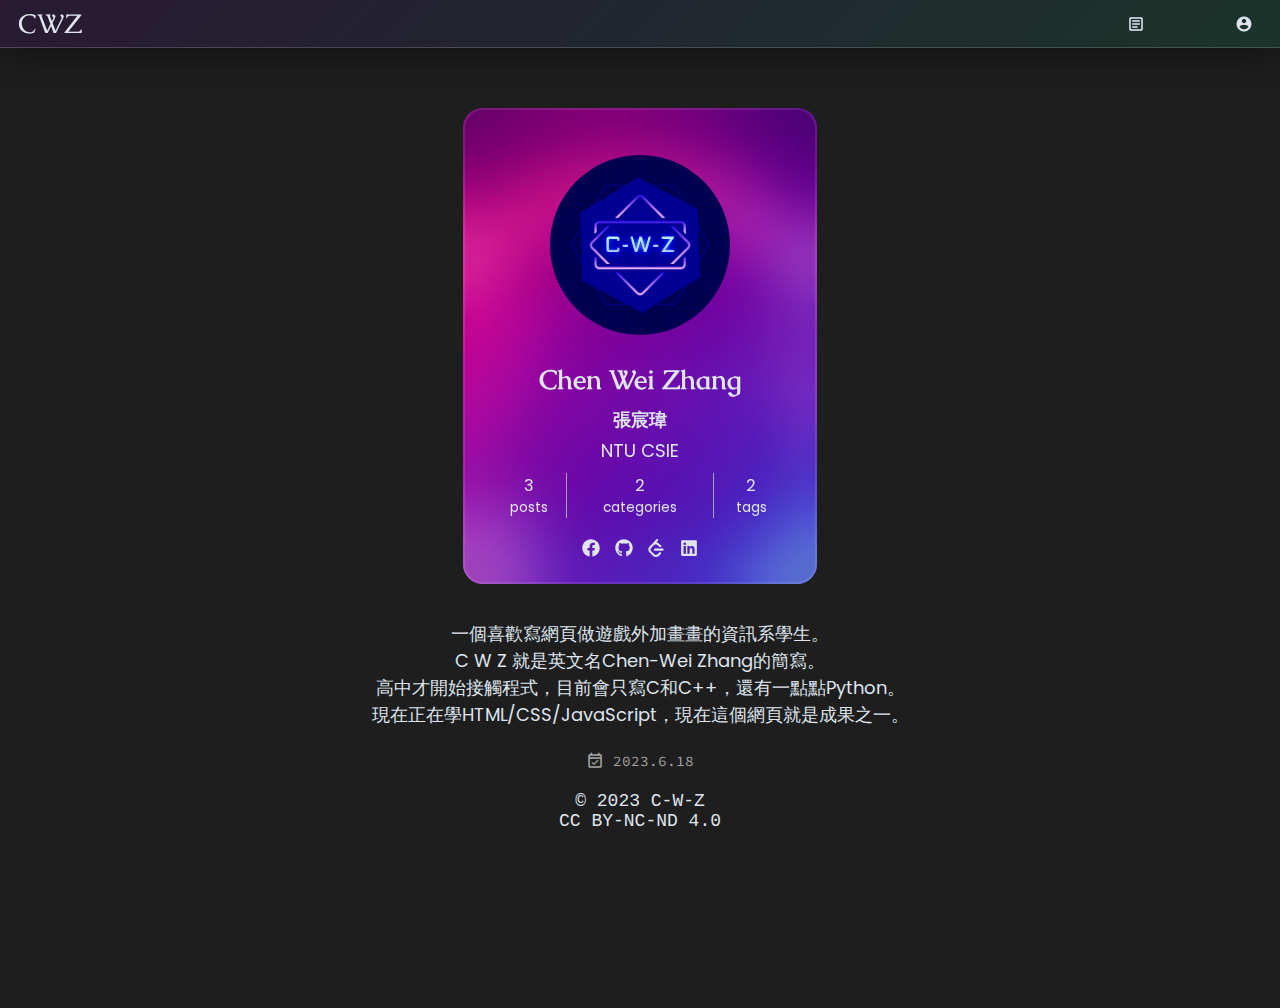
==== pages/about.html @ 56f943bb "+ new post & code block highlight" ====
<!DOCTYPE html>
<html lang="zh-Hant-TW">

<head>
    <meta charset="utf-8">
    <meta http-equiv="X-UA-Compatible" content="IE=edge">
    <meta name="viewport" content="width=device-width, initial-scale=1.0">
    <!--------- Title ---------->
    <title>about @ C-W-Z</title>
    <!--------- Icon ---------->
    <link rel="icon" href="../img/logo.ico">
    <!--------- CSS ---------->
    <link rel="stylesheet" href="../styles/common.css">
    <link rel="stylesheet" href="../styles/about.css">
    <!--------- Material Icon ---------->
    <link href="https://fonts.googleapis.com/icon?family=Material+Icons+Outlined" rel="stylesheet">
    <link href="https://fonts.googleapis.com/icon?family=Material+Icons" rel="stylesheet">
</head>

<body>

    <header class="glass">
        <div class="header-wrapper">
            <h1 class="blog-name">
                <a href="../.">CWZ</a>
            </h1>
            <nav>
                <ul class="menu">
                    <li>
                        <a href="posts.html">
                            <span class="material-icons-outlined icon">article</span>
                            <span class="text">posts</span>
                        </a>
                    </li>
                    <li>
                        <a href="categories.html">
                            <span class="material-icons-outlined icon">grid_view</span>
                            <span class="text">categories</span>
                        </a>
                    </li>
                    <li>
                        <a href="tags.html">
                            <span class="material-icons icon">sell</span>
                            <span class="text">tags</span>
                        </a>
                    </li>
                    <li>
                        <a href="about.html">
                            <span class="material-icons icon">account_circle</span>
                            <span class="text">about</span>
                        </a>
                    </li>
                </ul>
            </nav>
        </div>
    </header>

    <div class="container">
        <main>
            <section class="about-container">

                <section id="profile-background">
                    <section id="profile">
    
                        <img src="../img/profile.jpg" alt="" id="profile-img">
            
                        <section id="data">
                            <h2 id="name">Chen Wei Zhang</h2>
                            <p id="real-name">張宸瑋<p>
                            <p id="education">
                                <dfn title="National Taiwan University">NTU</dfn>
                                <dfn title="Computer Science & Information Engineering">CSIE</dfn>
                            </p>
            
                            <nav id="site-state">
                                <a href="posts.html" id="posts-state">
                                    <span class="state-number">3</span>
                                    <span class="state-text">posts</span>
                                </a>
                                
                                <a href="categories.html" id="categories-state">
                                    <span class="state-number">2</span>
                                    <span class="state-text">categories</span>
                                </a>
        
                                <a href="tags.html" id="tags-state">
                                    <span class="state-number">2</span>
                                    <span class="state-text">tags</span>
                                </a>
                            </nav>
                            
                            <nav id="links">
            
                                <a href="https://www.facebook.com/profile.php?id=100029275070963">
    
                                    <svg xmlns="http://www.w3.org/2000/svg" viewBox="0 0 512 512">
                                        <!--! Font Awesome Free 6.4.0 by @fontawesome - https://fontawesome.com License - https://fontawesome.com/license (Commercial License) Copyright 2023 Fonticons, Inc. -->
                                        <title>FaceBook</title>
                                        <path d="M504 256C504 119 393 8 256 8S8 119 8 256c0 123.78 90.69 226.38 209.25 245V327.69h-63V256h63v-54.64c0-62.15 37-96.48 93.67-96.48 27.14 0 55.52 4.84 55.52 4.84v61h-31.28c-30.8 0-40.41 19.12-40.41 38.73V256h68.78l-11 71.69h-57.78V501C413.31 482.38 504 379.78 504 256z"/></svg>
    
                                </a>
                
                                <a href="https://github.com/C-W-Z">
    
                                    <svg xmlns="http://www.w3.org/2000/svg" viewBox="0 0 496 512">
                                        <!--! Font Awesome Free 6.4.0 by @fontawesome - https://fontawesome.com License - https://fontawesome.com/license (Commercial License) Copyright 2023 Fonticons, Inc. -->
                                        <title>GitHub</title>
                                        <path d="M165.9 397.4c0 2-2.3 3.6-5.2 3.6-3.3.3-5.6-1.3-5.6-3.6 0-2 2.3-3.6 5.2-3.6 3-.3 5.6 1.3 5.6 3.6zm-31.1-4.5c-.7 2 1.3 4.3 4.3 4.9 2.6 1 5.6 0 6.2-2s-1.3-4.3-4.3-5.2c-2.6-.7-5.5.3-6.2 2.3zm44.2-1.7c-2.9.7-4.9 2.6-4.6 4.9.3 2 2.9 3.3 5.9 2.6 2.9-.7 4.9-2.6 4.6-4.6-.3-1.9-3-3.2-5.9-2.9zM244.8 8C106.1 8 0 113.3 0 252c0 110.9 69.8 205.8 169.5 239.2 12.8 2.3 17.3-5.6 17.3-12.1 0-6.2-.3-40.4-.3-61.4 0 0-70 15-84.7-29.8 0 0-11.4-29.1-27.8-36.6 0 0-22.9-15.7 1.6-15.4 0 0 24.9 2 38.6 25.8 21.9 38.6 58.6 27.5 72.9 20.9 2.3-16 8.8-27.1 16-33.7-55.9-6.2-112.3-14.3-112.3-110.5 0-27.5 7.6-41.3 23.6-58.9-2.6-6.5-11.1-33.3 2.6-67.9 20.9-6.5 69 27 69 27 20-5.6 41.5-8.5 62.8-8.5s42.8 2.9 62.8 8.5c0 0 48.1-33.6 69-27 13.7 34.7 5.2 61.4 2.6 67.9 16 17.7 25.8 31.5 25.8 58.9 0 96.5-58.9 104.2-114.8 110.5 9.2 7.9 17 22.9 17 46.4 0 33.7-.3 75.4-.3 83.6 0 6.5 4.6 14.4 17.3 12.1C428.2 457.8 496 362.9 496 252 496 113.3 383.5 8 244.8 8zM97.2 352.9c-1.3 1-1 3.3.7 5.2 1.6 1.6 3.9 2.3 5.2 1 1.3-1 1-3.3-.7-5.2-1.6-1.6-3.9-2.3-5.2-1zm-10.8-8.1c-.7 1.3.3 2.9 2.3 3.9 1.6 1 3.6.7 4.3-.7.7-1.3-.3-2.9-2.3-3.9-2-.6-3.6-.3-4.3.7zm32.4 35.6c-1.6 1.3-1 4.3 1.3 6.2 2.3 2.3 5.2 2.6 6.5 1 1.3-1.3.7-4.3-1.3-6.2-2.2-2.3-5.2-2.6-6.5-1zm-11.4-14.7c-1.6 1-1.6 3.6 0 5.9 1.6 2.3 4.3 3.3 5.6 2.3 1.6-1.3 1.6-3.9 0-6.2-1.4-2.3-4-3.3-5.6-2z"/>
                                    </svg>
    
                                </a>
                
                                <a href="https://leetcode.com/C-W-Z/">
    
                                    <svg role="img" viewBox="0 0 24 24" xmlns="http://www.w3.org/2000/svg">
                                        <title>LeetCode</title>
                                        <path d="M13.483 0a1.374 1.374 0 0 0-.961.438L7.116 6.226l-3.854 4.126a5.266 5.266 0 0 0-1.209 2.104 5.35 5.35 0 0 0-.125.513 5.527 5.527 0 0 0 .062 2.362 5.83 5.83 0 0 0 .349 1.017 5.938 5.938 0 0 0 1.271 1.818l4.277 4.193.039.038c2.248 2.165 5.852 2.133 8.063-.074l2.396-2.392c.54-.54.54-1.414.003-1.955a1.378 1.378 0 0 0-1.951-.003l-2.396 2.392a3.021 3.021 0 0 1-4.205.038l-.02-.019-4.276-4.193c-.652-.64-.972-1.469-.948-2.263a2.68 2.68 0 0 1 .066-.523 2.545 2.545 0 0 1 .619-1.164L9.13 8.114c1.058-1.134 3.204-1.27 4.43-.278l3.501 2.831c.593.48 1.461.387 1.94-.207a1.384 1.384 0 0 0-.207-1.943l-3.5-2.831c-.8-.647-1.766-1.045-2.774-1.202l2.015-2.158A1.384 1.384 0 0 0 13.483 0zm-2.866 12.815a1.38 1.38 0 0 0-1.38 1.382 1.38 1.38 0 0 0 1.38 1.382H20.79a1.38 1.38 0 0 0 1.38-1.382 1.38 1.38 0 0 0-1.38-1.382z"/>
                                    </svg>
    
                                </a>
                
                                <a href="https://www.linkedin.com/in/chen-wei-zhang/">
                
                                    <svg xmlns="http://www.w3.org/2000/svg" viewBox="0 0 448 512">
                                        <!--! Font Awesome Free 6.4.0 by @fontawesome - https://fontawesome.com License - https://fontawesome.com/license (Commercial License) Copyright 2023 Fonticons, Inc. -->
                                        <title>LinkedIn</title>
                                        <path d="M416 32H31.9C14.3 32 0 46.5 0 64.3v383.4C0 465.5 14.3 480 31.9 480H416c17.6 0 32-14.5 32-32.3V64.3c0-17.8-14.4-32.3-32-32.3zM135.4 416H69V202.2h66.5V416zm-33.2-243c-21.3 0-38.5-17.3-38.5-38.5S80.9 96 102.2 96c21.2 0 38.5 17.3 38.5 38.5 0 21.3-17.2 38.5-38.5 38.5zm282.1 243h-66.4V312c0-24.8-.5-56.7-34.5-56.7-34.6 0-39.9 27-39.9 54.9V416h-66.4V202.2h63.7v29.2h.9c8.9-16.8 30.6-34.5 62.9-34.5 67.2 0 79.7 44.3 79.7 101.9V416z"/>
                                    </svg>
    
                                </a>
                
                            </nav>
            
            
                        </section>
            
                    </section>
                </section>
                
        
                <section id="profile-description">
    
                    <p>一個喜歡寫網頁做遊戲外加畫畫的資訊系學生。</p>
                    <p>C W Z 就是英文名Chen-Wei Zhang的簡寫。</p>
                    <p>高中才開始接觸程式，目前會只寫C和C++，還有一點點Python。</p>
                    <p>現在正在學HTML/CSS/JavaScript，現在這個網頁就是成果之一。</p>
    
                    <div class="header-tags">
                        <span class="header-tag">
                            <time class="update-time" datetime="2023-06-12">
                                <span class="material-icons-outlined icon">event_available</span>
                                2023.6.18
                            </time>
                        </span>
                    </div>

                </section>

            </section>
        </main>
    </div>

    <footer>
        <a href="https://github.com/C-W-Z/c-w-z.github.io" target="_blank">© 2023 C-W-Z</a>
        <a href="https://creativecommons.org/licenses/by-nc-nd/4.0/" target="_blank">CC BY-NC-ND 4.0</a>
    </footer>

</body>

</html>
---- styles/common.css ----
/* Google Font Import - Poppins */
@import url('https://fonts.googleapis.com/css2?family=Poppins:ital,wght@0,100;0,200;0,300;0,400;0,500;0,600;0,700;0,800;0,900;1,100;1,200;1,300;1,400;1,500;1,600;1,700;1,800;1,900&display=swap');
/* Google Font Import - Source Code Pro */
@import url('https://fonts.googleapis.com/css2?family=Source+Code+Pro:ital,wght@0,200;0,300;0,400;0,500;0,600;0,700;0,800;0,900;1,200;1,300;1,400;1,500;1,600;1,700;1,800;1,900&display=swap');
/* Google Font Import - IBM Plex Serif */
@import url('https://fonts.googleapis.com/css2?family=IBM+Plex+Serif:ital,wght@0,100;0,200;0,300;0,400;0,500;0,600;0,700;1,100;1,200;1,300;1,400;1,500;1,600;1,700&display=swap');
/* Google Font Import - EB Garamond */
@import url('https://fonts.googleapis.com/css2?family=EB+Garamond:ital,wght@0,400;0,500;0,600;0,700;0,800;1,400;1,500;1,600;1,700;1,800&display=swap');
/* Google Font Import - Caudex */
@import url('https://fonts.googleapis.com/css2?family=Caudex:ital,wght@0,400;0,700;1,400;1,700&display=swap');

html {
    font-size: 18px;
    scroll-behavior: smooth;
    overflow-x: hidden;
}
* {
    margin: 0;
    padding: 0;
    box-sizing: border-box;
    -webkit-box-sizing: border-box;
    -moz-box-sizing: border-box;
    font-family: monospace, sans-serif;
}
:root {
    /* Theme Colors */
    --black: #1e1e1e;
    --gray: #a3a3a3;
    --dark-gray: #505050;
    --white: #dfe4ed;
    --purple: #6366f1;
    --dark-purple: #4f46e5;
    --green: #10d167;
    --dark-green: #4fbd74;
    --gray-blue: #c0e4dc;
    --sky-blue: #22c5ee;
    --light-blue: #22c0e7;
    --yellow: #ccc541;
    --gold: #ffaa00;
    --magenta: #e630c0;
    --light-magenta: #f72dcb;
    --red: #df1c4f;
    --scarlet: #ff2400;

    --background-color: #1e1e1e;
    --scrollbar-color: #1e1e1e;
    --scrollbar-hover-color: #a3a3a3;
    --selected-color: #c0e4dc4b;
    --blockquote-color: #000000;
    --mark-color: #ccc541;
    --mark-selected-color: #009fc6;
    --header-tag-color: #a3a3a3;
    --text-color: #dfe4ed;
    --link-color: #22c5ee;
    --link-hover-color: #10d167;
    --star-color: #ffaa00;
    --btn-hover-selected-color: #ff2400;
}
body {
    min-height: 100vh;
    background: var(--background-color);
    color: var(--text-color);
    font-family: 'Poppins', 'Microsoft-Yahei', Arial, sans-serif;
    -webkit-font-smoothing: antialiased;
}
/* scrollbar styles */
::-webkit-scrollbar {
    height: 0.5rem;
    width: 0.5rem;
    background: var(--scrollbar-color);
}
::-webkit-scrollbar-track {
    border-radius: 0;
    background: var(--background-color);
}
::-webkit-scrollbar-thumb {
    background: var(--scrollbar-hover-color);
    border-radius: 0.2rem;
}
/* selected styles */
::selection {
    background: var(--selected-color);
}
::-moz-selection {
    background: var(--selected-color);
}
mark::selection {
    background: var(--mark-selected-color);
}
mark::-moz-selection {
    background: var(--mark-selected-color);
}
a::selection {
    color: var(--link-hover-color);
}
a::-moz-selection {
    color: var(--mark-selected-color);
}

p {
    font-family: 'Poppins', 'Microsoft-Yahei', Arial, sans-serif;
}
a {
    color: var(--link-color);
    cursor: pointer;
    text-decoration: none;
    transition: 0.3s color;
    font-family: 'Poppins', 'Microsoft-Yahei', Arial, sans-serif;
}
a:hover {
    color: var(--link-hover-color);
}

ul {
    list-style:none;
}
ul ul {
    padding: 0 1rem;
    margin: 0.25rem 0.5rem;
}

blockquote {
    background: var(--blockquote-color);
    padding: 0.1rem 1rem;
}

mark {
    background: var(--mark-color);
    color: var(--background-color);
}

/* Footer Styles */
footer {
    padding: 1rem 0.5rem;
    width: 100%;
    display: flex;
    flex-direction: column;
    align-items: center;
    justify-content: center;
    font-family: monospace, sans-serif;
}
footer a {
    color: var(--text-color);
    font-family: inherit;
}
footer a:hover {
    color: var(--link-color);
}
/* Header Styles */
header {
    position: fixed;
    width: 100vw;
    z-index: 3;
    top: 0;
    left: 0;
    font-family: 'Poppins', 'Microsoft-Yahei', Arial, sans-serif;
}
header .header-wrapper {
    margin: 0.2rem 1rem;
    display: flex;
    justify-content: space-between;
    align-items: center;
    flex-direction: row;
    flex-wrap: wrap;
}
header .blog-name {
    font-size: 1.5rem;
    font-weight: 500;
}
header .blog-name a {
    font-family: 'Caudex', 'EB Garamond', 'Poppins';
}
header nav {
    display: flex;
    align-items: center;
    justify-content: center;
}
header .menu {
    display: flex;
    align-items: center;
    justify-content: center;
    flex-wrap: wrap;
}
header .menu li {
    list-style: none;
    margin: 0.25rem 0.5rem 0 0.5rem;
    font-size: 0.8rem;
    flex-wrap: nowrap;
    position: relative;
}
header .menu li::after {
    position: absolute;
    top: 95%;
    left: 0;
    right: 100%;
    bottom: 0;
    opacity: 0;
    content: '';
    background-color: var(--text-color);
    z-index: -2;
    transition: none;
}
header .menu li:hover::after {
    right: 0;
    opacity: 1;
    -webkit-transition: 0.3s right ease;
    transition: 0.3s right ease;
    transition-delay: 0.3s;
}
header .menu li a {
    width: auto;
    max-width: 1rem; /** I'm animating max-width because width needs to be auto, and auto can't be animated **/
    overflow:hidden;
    display: inline-flex;
    align-items: center;
    -webkit-transition: all 0.3s;
    transition: all 0.3s;
}
header .menu li a:hover {
    max-width: 10rem;
    -webkit-transition: all 0.5s;
    transition: all 0.5s;
}
header .menu li a .text {
    white-space: nowrap;
    padding-left: 0.2rem;
    font-family: inherit;
}
header .icon {
    font-size: 1rem;
}
header a {
    color: var(--text-color);
}
header a:hover {
    color: var(--text-color);
}

/* Glass Effect */
.glass {
    background: linear-gradient(135deg, rgba(138, 0, 250, 0.1), rgba(7, 255, 156, 0.1));
    backdrop-filter: blur(10px);
    -webkit-backdrop-filter: blur(10px);
    /* border-radius: 20px; */
    border-bottom: 1px solid rgba(255, 255, 255, 0.18);
    box-shadow: 0 8px 32px 0 rgba(0, 0, 0, 0.37);
}

/* Main Section */
@media (max-width: 810px) {
    .container {
        margin-top: 108px;
        display: block;
    }
}
@media (min-width: 811px) {
    .container {
        margin-top: 108px;
        display: flex;
        flex-direction: column;
        align-items: center;
        justify-content: center;
    }
}
main {
    max-width: 810px;
}

/* tags for posts */
.header-tags .header-tag {
    font-size: 0.8rem;
    color: var(--header-tag-color);
    padding: 0 0.5rem;
}
.header-tags time {
    font-family: 'Source Code Pro', monospace, Arial, sans-serif;
}
.header-tags .icon {
    font-size: 1rem;
    transform: translateY(0.225rem);
}
.header-tags a {
    color: var(--header-tag-color);
}
.header-tags a:hover {
    color: var(--text-color);
}

/* Button Styles */
a.btn {
    color: var(--text-color);
    border: 2px solid var(--text-color);
    border-radius: 3px;
    margin-top: 0.5rem;
    padding: 0.1rem 1rem;

    letter-spacing: 1px;
    text-transform: uppercase;
    text-align: center;

    position: relative; /* important for the :before */
}
a.btn:hover {
    color: var(--background-color);
    cursor: pointer;
}
a.btn::selection {
    color: var(--text-color);
}
a.btn:hover::selection {
    color: var(--background-color);
}
a.btn::before {
    position: absolute;
    top: 0;
    left: 50%;
    right: 50%;
    bottom: 0;
    opacity: 0;
    content: '';
    background-color: var(--text-color);
    z-index: -2;
    -webkit-transition: 0.3s all ease;
    transition: 0.3s all ease;
}
a.btn:hover::before {
    left: 0;
    right: 0;
    opacity: 1;
}
---- styles/about.css ----
* {
    font-family: 'Poppins', 'Microsoft-Yahei', Arial, sans-serif;
}

.about-container {
    display: flex;
    justify-content: center;
    align-items: center;
    flex-direction: column;
    margin: 0rem 1.5rem;
    max-width: 40rem;
}

svg {
    fill: var(--text-color);
    height: 1rem;
    width: 1rem;
}
dfn {
    font-style: normal;  
}

#profile-background {
    position: relative;
    background: url("../img/wallpaper.jpg") center;
    background-size: cover;
    background-attachment: fixed;
    
    border-radius: 20px;
    margin-bottom: 2rem;
}
#profile {
    background: rgba(0, 0, 0, 0.1);
    /*color: #1e1e1e;*/
    border: 2px solid rgba(255, 255, 255, 0.1);
    border-radius: 20px;
    backdrop-filter: blur(30px);
    padding: 0.5rem 1.5rem;

    display: flex;
    flex-direction: column;
    align-items: center;
    justify-content: center;
}

#profile-img {
    height: 10rem;
    width: 10rem;
    border-radius: 50%;
    margin-top: 2rem;
}

#data {
    padding: 0.5rem 0;
    display: flex;
    flex-direction: column;
    align-items: center;
    justify-content: center;
}

#name {
    font-size: 1.5rem;
    font-family: 'Caudex', 'EB Garamond';
    font-weight: 600;
    margin: 1rem 0 0.5rem 0;
}
#real-name {
    font-weight: 600;
    margin-bottom: 0.2rem;
}

#site-state {
    display: grid;
    grid-template-columns: 1fr 2fr 1fr;
    margin: 0.5rem 0;
}
#site-state a {
    padding: 0 1rem;
    display: flex;
    flex-direction: column;
    align-self: center;
    justify-content: center;
    text-align: center;
    color: var(--text-color);
}
#categories-state {
    border-left: 1px solid var(--gray);
    border-right: 1px solid var(--gray);
}
.state-number {
    font-size: 0.9rem;
}
.state-text {
    font-size: 0.75rem;
    color: var(--text-color);
}

#links {
    margin-top: 0.6rem;
    display: grid;
    grid-template-columns: 1fr 1fr 1fr 1fr;
}
#links a {
    margin: 0 0.4rem;
}

#profile-description {
    text-align: center;
}

#profile-description .header-tags {
    margin-top: 1rem;
}
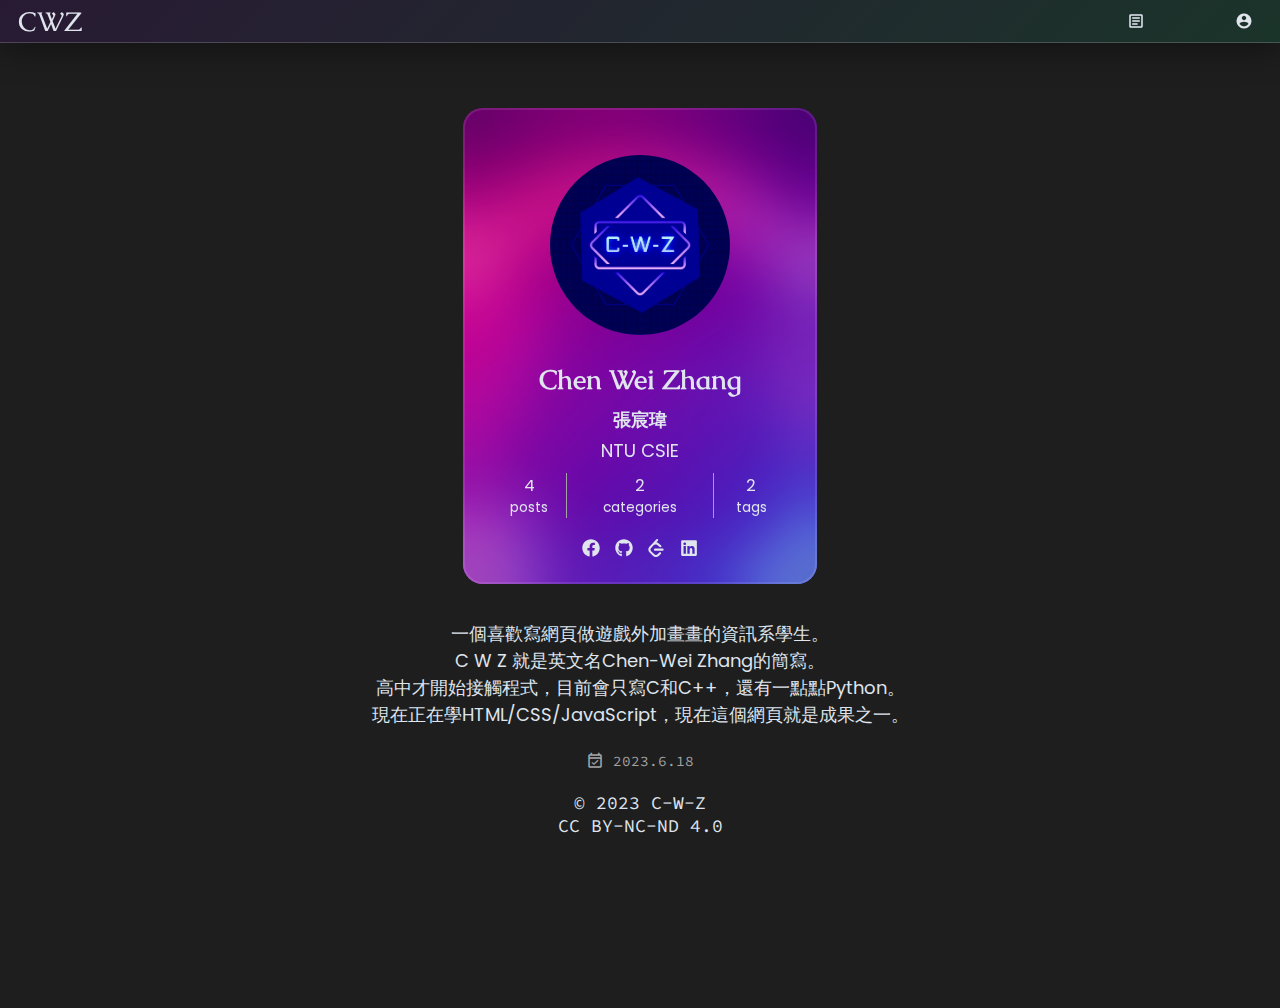
==== commit e6c1f153: "+ new post update some styles & delete datetime="" in <time>" ====
--- a/pages/about.html
+++ b/pages/about.html
@@ -74,7 +74,7 @@
             
                             <nav id="site-state">
                                 <a href="posts.html" id="posts-state">
-                                    <span class="state-number">3</span>
+                                    <span class="state-number">4</span>
                                     <span class="state-text">posts</span>
                                 </a>
                                 
--- a/styles/common.css
+++ b/styles/common.css
@@ -20,7 +20,7 @@
     box-sizing: border-box;
     -webkit-box-sizing: border-box;
     -moz-box-sizing: border-box;
-    font-family: monospace, sans-serif;
+    font-family: 'Source Code Pro', monospace, Arial, sans-serif;
 }
 :root {
     /* Theme Colors */
@@ -97,6 +97,9 @@
     color: var(--mark-selected-color);
 }
 
+h1,h2,h3,h4,h5,h6 {
+    font-family: 'EB Garamond', 'Caudex', 'Poppins';
+}
 p {
     font-family: 'Poppins', 'Microsoft-Yahei', Arial, sans-serif;
 }
@@ -137,7 +140,7 @@
     flex-direction: column;
     align-items: center;
     justify-content: center;
-    font-family: monospace, sans-serif;
+    font-family: 'Source Code Pro', monospace, Arial, sans-serif;
 }
 footer a {
     color: var(--text-color);
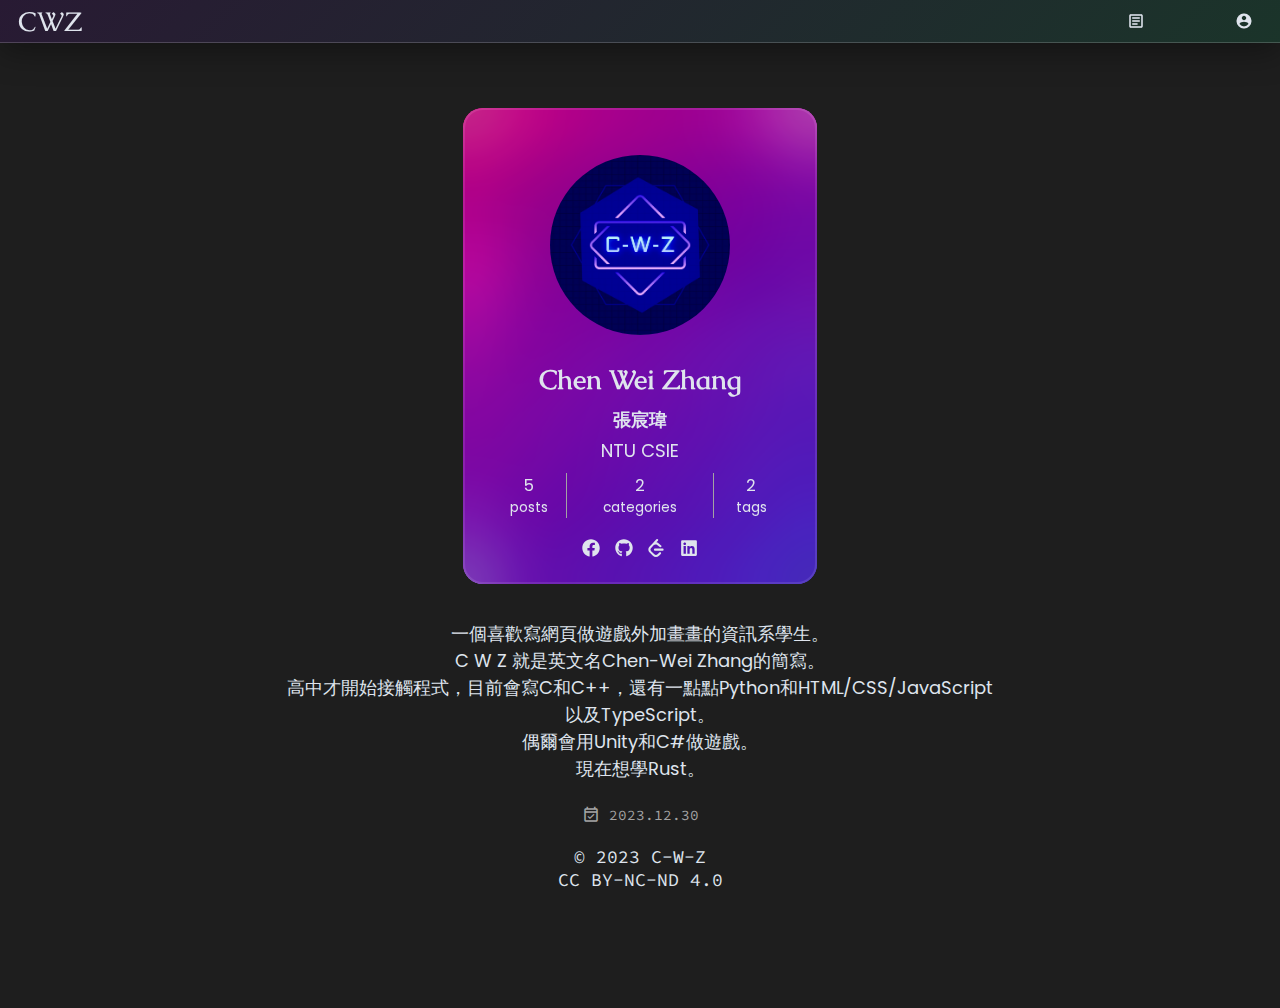
==== commit c0f840f8: "update home page & about" ====
--- a/pages/about.html
+++ b/pages/about.html
@@ -61,9 +61,9 @@
 
                 <section id="profile-background">
                     <section id="profile">
-    
+
                         <img src="../img/profile.jpg" alt="" id="profile-img">
-            
+
                         <section id="data">
                             <h2 id="name">Chen Wei Zhang</h2>
                             <p id="real-name">張宸瑋<p>
@@ -74,7 +74,7 @@
             
                             <nav id="site-state">
                                 <a href="posts.html" id="posts-state">
-                                    <span class="state-number">4</span>
+                                    <span class="state-number">5</span>
                                     <span class="state-text">posts</span>
                                 </a>
                                 
@@ -82,74 +82,73 @@
                                     <span class="state-number">2</span>
                                     <span class="state-text">categories</span>
                                 </a>
-        
+
                                 <a href="tags.html" id="tags-state">
                                     <span class="state-number">2</span>
                                     <span class="state-text">tags</span>
                                 </a>
                             </nav>
-                            
+
                             <nav id="links">
-            
+
                                 <a href="https://www.facebook.com/profile.php?id=100029275070963">
-    
+
                                     <svg xmlns="http://www.w3.org/2000/svg" viewBox="0 0 512 512">
                                         <!--! Font Awesome Free 6.4.0 by @fontawesome - https://fontawesome.com License - https://fontawesome.com/license (Commercial License) Copyright 2023 Fonticons, Inc. -->
                                         <title>FaceBook</title>
                                         <path d="M504 256C504 119 393 8 256 8S8 119 8 256c0 123.78 90.69 226.38 209.25 245V327.69h-63V256h63v-54.64c0-62.15 37-96.48 93.67-96.48 27.14 0 55.52 4.84 55.52 4.84v61h-31.28c-30.8 0-40.41 19.12-40.41 38.73V256h68.78l-11 71.69h-57.78V501C413.31 482.38 504 379.78 504 256z"/></svg>
-    
+
                                 </a>
-                
+
                                 <a href="https://github.com/C-W-Z">
-    
+
                                     <svg xmlns="http://www.w3.org/2000/svg" viewBox="0 0 496 512">
                                         <!--! Font Awesome Free 6.4.0 by @fontawesome - https://fontawesome.com License - https://fontawesome.com/license (Commercial License) Copyright 2023 Fonticons, Inc. -->
                                         <title>GitHub</title>
                                         <path d="M165.9 397.4c0 2-2.3 3.6-5.2 3.6-3.3.3-5.6-1.3-5.6-3.6 0-2 2.3-3.6 5.2-3.6 3-.3 5.6 1.3 5.6 3.6zm-31.1-4.5c-.7 2 1.3 4.3 4.3 4.9 2.6 1 5.6 0 6.2-2s-1.3-4.3-4.3-5.2c-2.6-.7-5.5.3-6.2 2.3zm44.2-1.7c-2.9.7-4.9 2.6-4.6 4.9.3 2 2.9 3.3 5.9 2.6 2.9-.7 4.9-2.6 4.6-4.6-.3-1.9-3-3.2-5.9-2.9zM244.8 8C106.1 8 0 113.3 0 252c0 110.9 69.8 205.8 169.5 239.2 12.8 2.3 17.3-5.6 17.3-12.1 0-6.2-.3-40.4-.3-61.4 0 0-70 15-84.7-29.8 0 0-11.4-29.1-27.8-36.6 0 0-22.9-15.7 1.6-15.4 0 0 24.9 2 38.6 25.8 21.9 38.6 58.6 27.5 72.9 20.9 2.3-16 8.8-27.1 16-33.7-55.9-6.2-112.3-14.3-112.3-110.5 0-27.5 7.6-41.3 23.6-58.9-2.6-6.5-11.1-33.3 2.6-67.9 20.9-6.5 69 27 69 27 20-5.6 41.5-8.5 62.8-8.5s42.8 2.9 62.8 8.5c0 0 48.1-33.6 69-27 13.7 34.7 5.2 61.4 2.6 67.9 16 17.7 25.8 31.5 25.8 58.9 0 96.5-58.9 104.2-114.8 110.5 9.2 7.9 17 22.9 17 46.4 0 33.7-.3 75.4-.3 83.6 0 6.5 4.6 14.4 17.3 12.1C428.2 457.8 496 362.9 496 252 496 113.3 383.5 8 244.8 8zM97.2 352.9c-1.3 1-1 3.3.7 5.2 1.6 1.6 3.9 2.3 5.2 1 1.3-1 1-3.3-.7-5.2-1.6-1.6-3.9-2.3-5.2-1zm-10.8-8.1c-.7 1.3.3 2.9 2.3 3.9 1.6 1 3.6.7 4.3-.7.7-1.3-.3-2.9-2.3-3.9-2-.6-3.6-.3-4.3.7zm32.4 35.6c-1.6 1.3-1 4.3 1.3 6.2 2.3 2.3 5.2 2.6 6.5 1 1.3-1.3.7-4.3-1.3-6.2-2.2-2.3-5.2-2.6-6.5-1zm-11.4-14.7c-1.6 1-1.6 3.6 0 5.9 1.6 2.3 4.3 3.3 5.6 2.3 1.6-1.3 1.6-3.9 0-6.2-1.4-2.3-4-3.3-5.6-2z"/>
                                     </svg>
-    
+
                                 </a>
-                
+
                                 <a href="https://leetcode.com/C-W-Z/">
-    
+
                                     <svg role="img" viewBox="0 0 24 24" xmlns="http://www.w3.org/2000/svg">
                                         <title>LeetCode</title>
                                         <path d="M13.483 0a1.374 1.374 0 0 0-.961.438L7.116 6.226l-3.854 4.126a5.266 5.266 0 0 0-1.209 2.104 5.35 5.35 0 0 0-.125.513 5.527 5.527 0 0 0 .062 2.362 5.83 5.83 0 0 0 .349 1.017 5.938 5.938 0 0 0 1.271 1.818l4.277 4.193.039.038c2.248 2.165 5.852 2.133 8.063-.074l2.396-2.392c.54-.54.54-1.414.003-1.955a1.378 1.378 0 0 0-1.951-.003l-2.396 2.392a3.021 3.021 0 0 1-4.205.038l-.02-.019-4.276-4.193c-.652-.64-.972-1.469-.948-2.263a2.68 2.68 0 0 1 .066-.523 2.545 2.545 0 0 1 .619-1.164L9.13 8.114c1.058-1.134 3.204-1.27 4.43-.278l3.501 2.831c.593.48 1.461.387 1.94-.207a1.384 1.384 0 0 0-.207-1.943l-3.5-2.831c-.8-.647-1.766-1.045-2.774-1.202l2.015-2.158A1.384 1.384 0 0 0 13.483 0zm-2.866 12.815a1.38 1.38 0 0 0-1.38 1.382 1.38 1.38 0 0 0 1.38 1.382H20.79a1.38 1.38 0 0 0 1.38-1.382 1.38 1.38 0 0 0-1.38-1.382z"/>
                                     </svg>
-    
+
                                 </a>
-                
+
                                 <a href="https://www.linkedin.com/in/chen-wei-zhang/">
-                
+
                                     <svg xmlns="http://www.w3.org/2000/svg" viewBox="0 0 448 512">
                                         <!--! Font Awesome Free 6.4.0 by @fontawesome - https://fontawesome.com License - https://fontawesome.com/license (Commercial License) Copyright 2023 Fonticons, Inc. -->
                                         <title>LinkedIn</title>
                                         <path d="M416 32H31.9C14.3 32 0 46.5 0 64.3v383.4C0 465.5 14.3 480 31.9 480H416c17.6 0 32-14.5 32-32.3V64.3c0-17.8-14.4-32.3-32-32.3zM135.4 416H69V202.2h66.5V416zm-33.2-243c-21.3 0-38.5-17.3-38.5-38.5S80.9 96 102.2 96c21.2 0 38.5 17.3 38.5 38.5 0 21.3-17.2 38.5-38.5 38.5zm282.1 243h-66.4V312c0-24.8-.5-56.7-34.5-56.7-34.6 0-39.9 27-39.9 54.9V416h-66.4V202.2h63.7v29.2h.9c8.9-16.8 30.6-34.5 62.9-34.5 67.2 0 79.7 44.3 79.7 101.9V416z"/>
                                     </svg>
-    
+
                                 </a>
-                
+
                             </nav>
-            
-            
+
                         </section>
-            
+
                     </section>
                 </section>
-                
-        
+
                 <section id="profile-description">
-    
+
                     <p>一個喜歡寫網頁做遊戲外加畫畫的資訊系學生。</p>
                     <p>C W Z 就是英文名Chen-Wei Zhang的簡寫。</p>
-                    <p>高中才開始接觸程式，目前會只寫C和C++，還有一點點Python。</p>
-                    <p>現在正在學HTML/CSS/JavaScript，現在這個網頁就是成果之一。</p>
-    
+                    <p>高中才開始接觸程式，目前會寫C和C++，還有一點點Python和HTML/CSS/JavaScript以及TypeScript。</p>
+                    <p>偶爾會用Unity和C#做遊戲。</p>
+                    <p>現在想學Rust。</p>
+
                     <div class="header-tags">
                         <span class="header-tag">
                             <time class="update-time" datetime="2023-06-12">
                                 <span class="material-icons-outlined icon">event_available</span>
-                                2023.6.18
+                                2023.12.30
                             </time>
                         </span>
                     </div>
--- a/styles/about.css
+++ b/styles/about.css
@@ -22,10 +22,10 @@
 
 #profile-background {
     position: relative;
-    background: url("../img/wallpaper.jpg") center;
+    background: url("../img/profile_background.webp") center;
     background-size: cover;
     background-attachment: fixed;
-    
+
     border-radius: 20px;
     margin-bottom: 2rem;
 }
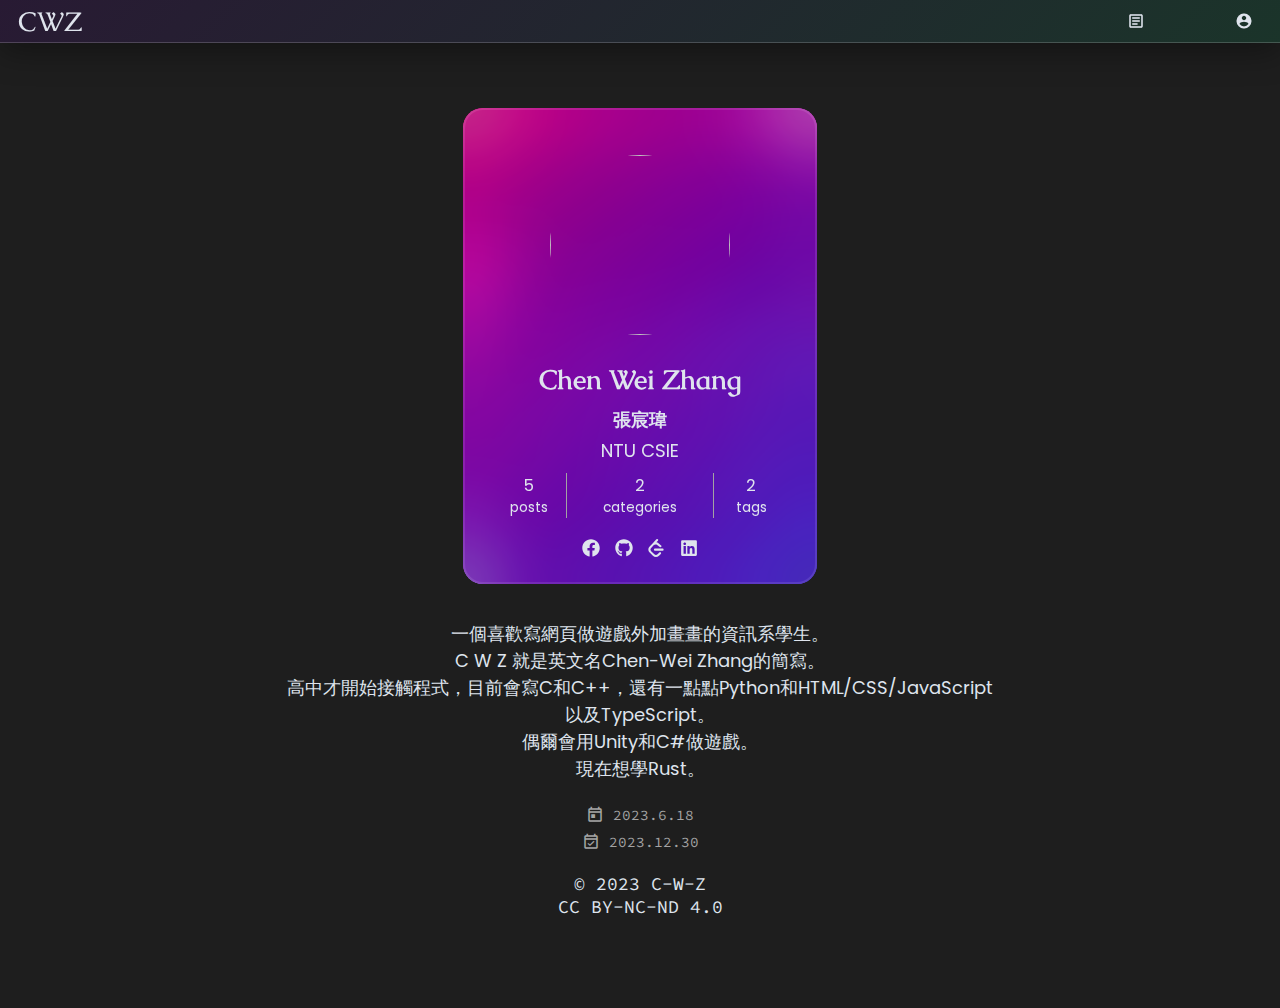
==== commit 6b5606a6: "update about" ====
--- a/pages/about.html
+++ b/pages/about.html
@@ -62,7 +62,7 @@
                 <section id="profile-background">
                     <section id="profile">
 
-                        <img src="../img/profile.jpg" alt="" id="profile-img">
+                        <img src="../img/profile.webp" alt="" id="profile-img">
 
                         <section id="data">
                             <h2 id="name">Chen Wei Zhang</h2>
@@ -146,7 +146,14 @@
 
                     <div class="header-tags">
                         <span class="header-tag">
-                            <time class="update-time" datetime="2023-06-12">
+                            <time class="post-time">
+                                <span class="material-icons-outlined icon">today</span>
+                                2023.6.18
+                            </time>
+                        </span>
+                        <br>
+                        <span class="header-tag">
+                            <time class="update-time">
                                 <span class="material-icons-outlined icon">event_available</span>
                                 2023.12.30
                             </time>
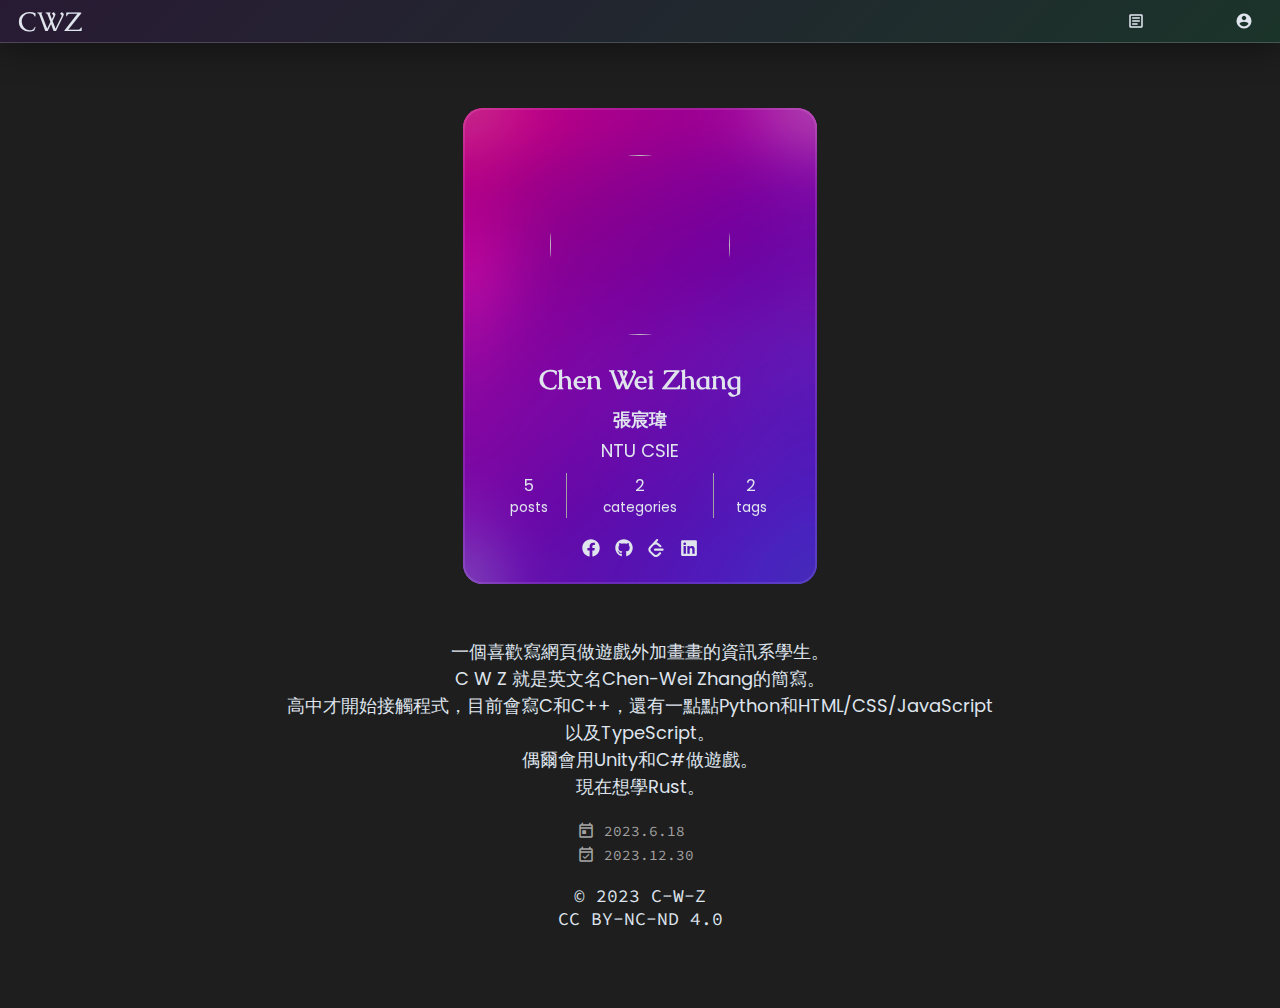
==== commit e3ad09eb: "update about & 404" ====
--- a/pages/about.html
+++ b/pages/about.html
@@ -151,7 +151,6 @@
                                 2023.6.18
                             </time>
                         </span>
-                        <br>
                         <span class="header-tag">
                             <time class="update-time">
                                 <span class="material-icons-outlined icon">event_available</span>
--- a/styles/about.css
+++ b/styles/about.css
@@ -106,8 +106,19 @@
 
 #profile-description {
     text-align: center;
+    margin-top: 1rem;
+    display: flex;
+    align-self: center;
+    flex-direction: column;
+    justify-content: center;
 }
 
-#profile-description .header-tags {
+.header-tags {
+    width: 8rem;
     margin-top: 1rem;
+    display: flex;
+    align-self: center;
+    flex-direction: column;
+    justify-content: center;
+    text-align: start;
 }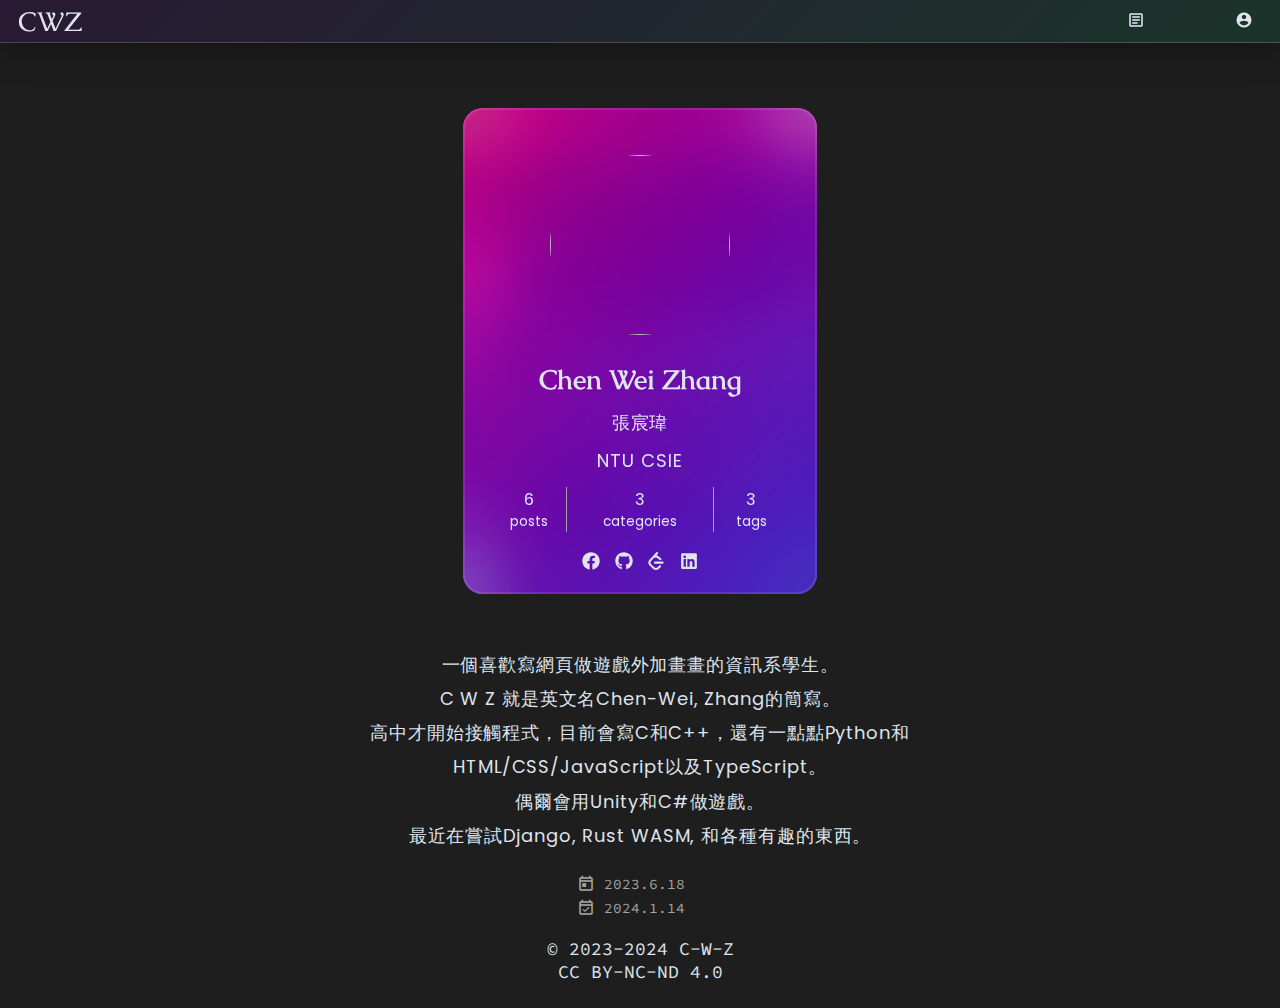
==== commit d9e1a676: "+ LXGW fonts update about" ====
--- a/pages/about.html
+++ b/pages/about.html
@@ -71,20 +71,20 @@
                                 <dfn title="National Taiwan University">NTU</dfn>
                                 <dfn title="Computer Science & Information Engineering">CSIE</dfn>
                             </p>
-            
+
                             <nav id="site-state">
                                 <a href="posts.html" id="posts-state">
-                                    <span class="state-number">5</span>
+                                    <span class="state-number">6</span>
                                     <span class="state-text">posts</span>
                                 </a>
-                                
+
                                 <a href="categories.html" id="categories-state">
-                                    <span class="state-number">2</span>
+                                    <span class="state-number">3</span>
                                     <span class="state-text">categories</span>
                                 </a>
 
                                 <a href="tags.html" id="tags-state">
-                                    <span class="state-number">2</span>
+                                    <span class="state-number">3</span>
                                     <span class="state-text">tags</span>
                                 </a>
                             </nav>
@@ -139,10 +139,10 @@
                 <section id="profile-description">
 
                     <p>一個喜歡寫網頁做遊戲外加畫畫的資訊系學生。</p>
-                    <p>C W Z 就是英文名Chen-Wei Zhang的簡寫。</p>
+                    <p>C W Z 就是英文名Chen-Wei, Zhang的簡寫。</p>
                     <p>高中才開始接觸程式，目前會寫C和C++，還有一點點Python和HTML/CSS/JavaScript以及TypeScript。</p>
                     <p>偶爾會用Unity和C#做遊戲。</p>
-                    <p>現在想學Rust。</p>
+                    <p>最近在嘗試Django, Rust WASM, 和各種有趣的東西。</p>
 
                     <div class="header-tags">
                         <span class="header-tag">
@@ -154,7 +154,7 @@
                         <span class="header-tag">
                             <time class="update-time">
                                 <span class="material-icons-outlined icon">event_available</span>
-                                2023.12.30
+                                2024.1.14
                             </time>
                         </span>
                     </div>
@@ -166,7 +166,7 @@
     </div>
 
     <footer>
-        <a href="https://github.com/C-W-Z/c-w-z.github.io" target="_blank">© 2023 C-W-Z</a>
+        <a href="https://github.com/C-W-Z/c-w-z.github.io" target="_blank">© 2023-2024 C-W-Z</a>
         <a href="https://creativecommons.org/licenses/by-nc-nd/4.0/" target="_blank">CC BY-NC-ND 4.0</a>
     </footer>
 
--- a/styles/common.css
+++ b/styles/common.css
@@ -1,5 +1,7 @@
 /* Google Font Import - Poppins */
 @import url('https://fonts.googleapis.com/css2?family=Poppins:ital,wght@0,100;0,200;0,300;0,400;0,500;0,600;0,700;0,800;0,900;1,100;1,200;1,300;1,400;1,500;1,600;1,700;1,800;1,900&display=swap');
+/* Google Font Import - Ubuntu */
+@import url('https://fonts.googleapis.com/css2?family=Ubuntu:ital,wght@0,300;0,400;0,500;0,700;1,300;1,400;1,500;1,700&display=swap');
 /* Google Font Import - Source Code Pro */
 @import url('https://fonts.googleapis.com/css2?family=Source+Code+Pro:ital,wght@0,200;0,300;0,400;0,500;0,600;0,700;0,800;0,900;1,200;1,300;1,400;1,500;1,600;1,700;1,800;1,900&display=swap');
 /* Google Font Import - IBM Plex Serif */
@@ -9,6 +11,19 @@
 /* Google Font Import - Caudex */
 @import url('https://fonts.googleapis.com/css2?family=Caudex:ital,wght@0,400;0,700;1,400;1,700&display=swap');
 
+@font-face {
+    font-family: 'LXGW Light';
+    src: url('../font/LXGWWenKai-Light.ttf');
+}
+@font-face {
+    font-family: 'LXGW Regular';
+    src: url('../font/LXGWWenKai-Regular.ttf');
+}
+@font-face {
+    font-family: 'LXGW Bold';
+    src: url('../font/LXGWWenKai-Bold.ttf');
+}
+
 html {
     font-size: 18px;
     scroll-behavior: smooth;
@@ -20,7 +35,7 @@
     box-sizing: border-box;
     -webkit-box-sizing: border-box;
     -moz-box-sizing: border-box;
-    font-family: 'Source Code Pro', monospace, Arial, sans-serif;
+    font-family: 'Source Code Pro', monospace, 'LXGW Light', 'Microsoft-Yahei', Arial, sans-serif;
 }
 :root {
     /* Theme Colors */
@@ -44,7 +59,7 @@
 
     --background-color: #1e1e1e;
     --scrollbar-color: #1e1e1e;
-    --scrollbar-hover-color: #a3a3a3;
+    --scrollbar-hover-color: #919191;
     --selected-color: #c0e4dc4b;
     --blockquote-color: #000000;
     --mark-color: #ccc541;
@@ -57,7 +72,7 @@
     --btn-hover-selected-color: #ff2400;
 }
 body {
-    min-height: 100vh;
+    min-height: 100dvh;
     background: var(--background-color);
     color: var(--text-color);
     font-family: 'Poppins', 'Microsoft-Yahei', Arial, sans-serif;
@@ -98,17 +113,19 @@
 }
 
 h1,h2,h3,h4,h5,h6 {
-    font-family: 'EB Garamond', 'Caudex', 'Poppins';
+    font-family: 'EB Garamond', 'Caudex', 'Poppins', 'LXGW Bold', 'Microsoft-Yahei', Arial, sans-serif;
 }
 p {
-    font-family: 'Poppins', 'Microsoft-Yahei', Arial, sans-serif;
+    font-family: 'LXGW Light', 'Poppins', 'Microsoft-Yahei', Arial, sans-serif;
+    line-height: 1.9rem;
+    letter-spacing: 0.05rem;
 }
 a {
     color: var(--link-color);
     cursor: pointer;
     text-decoration: none;
     transition: 0.3s color;
-    font-family: 'Poppins', 'Microsoft-Yahei', Arial, sans-serif;
+    font-family: 'Ubuntu', 'Poppins', 'LXGW Light', 'Microsoft-Yahei', Arial, sans-serif;
 }
 a:hover {
     color: var(--link-hover-color);
@@ -152,7 +169,7 @@
 /* Header Styles */
 header {
     position: fixed;
-    width: 100vw;
+    width: 100dvw;
     z-index: 3;
     top: 0;
     left: 0;
@@ -295,7 +312,7 @@
     border: 2px solid var(--text-color);
     border-radius: 3px;
     margin-top: 0.5rem;
-    padding: 0.1rem 1rem;
+    padding: 0.2rem 1rem;
 
     letter-spacing: 1px;
     text-transform: uppercase;
@@ -330,4 +347,26 @@
     left: 0;
     right: 0;
     opacity: 1;
+}
+
+
+.txt-right {
+    text-align: right;
+}
+
+.flex-row {
+    display: flex;
+    flex-direction: row;
+}
+.stretch-vertical {
+    display: flex;
+    flex-direction: column;
+    justify-content: space-between;
+}
+
+.red {
+    color: red
+}
+.bold {
+    font-weight: bold;
 }--- a/styles/about.css
+++ b/styles/about.css
@@ -65,8 +65,9 @@
     margin: 1rem 0 0.5rem 0;
 }
 #real-name {
-    font-weight: 600;
+    /* font-weight: 600; */
     margin-bottom: 0.2rem;
+    font-family: 'LXGW Regular', 'Microsoft-Yahei';
 }
 
 #site-state {
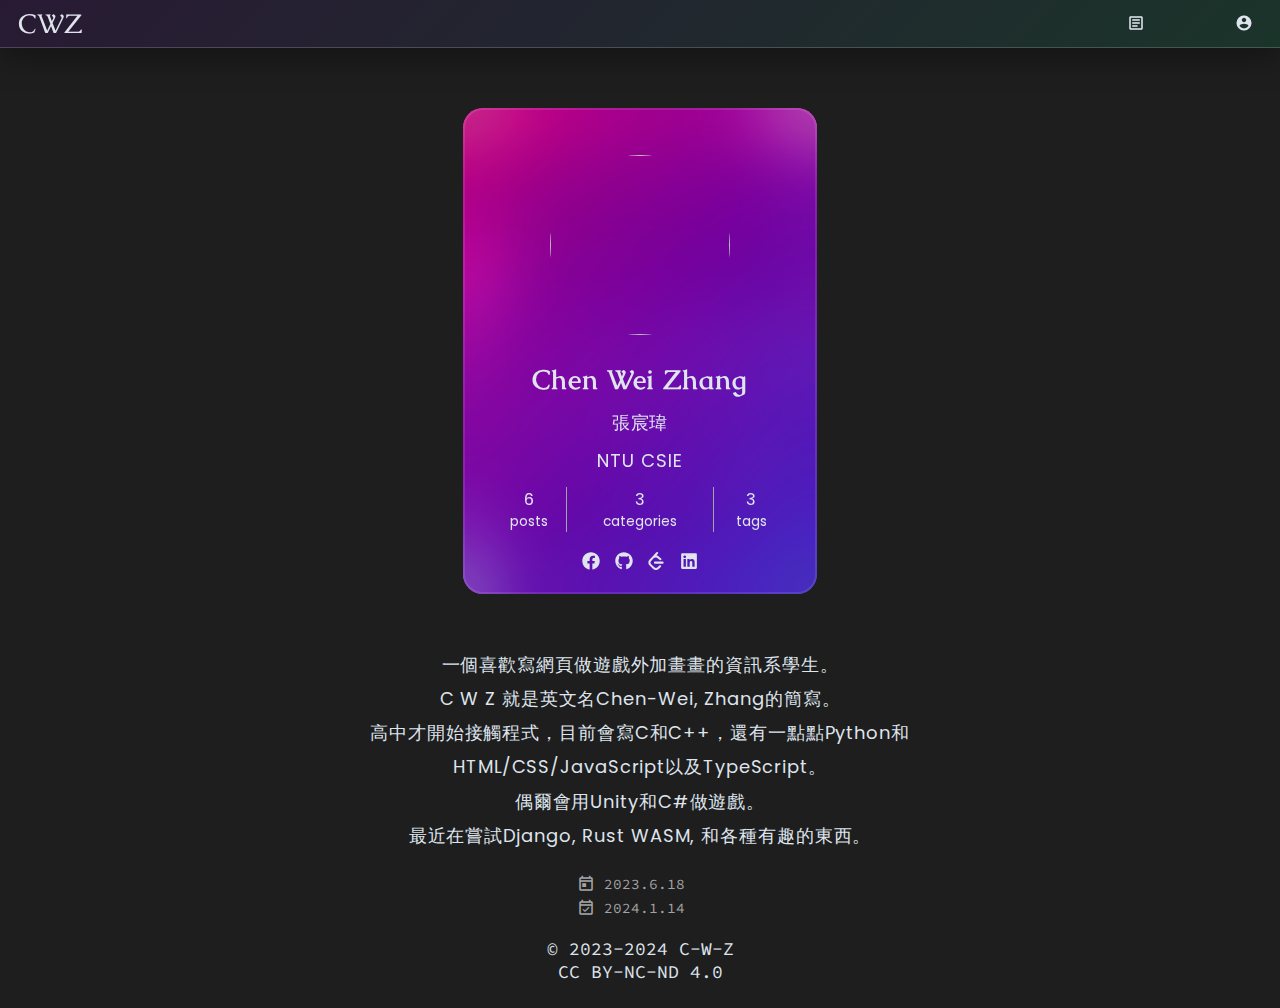
==== commit f730594c: "use only one <h1>" ====
--- a/pages/about.html
+++ b/pages/about.html
@@ -21,9 +21,9 @@
 
     <header class="glass">
         <div class="header-wrapper">
-            <h1 class="blog-name">
+            <div class="blog-name">
                 <a href="../.">CWZ</a>
-            </h1>
+            </div>
             <nav>
                 <ul class="menu">
                     <li>
--- a/styles/common.css
+++ b/styles/common.css
@@ -13,15 +13,15 @@
 
 @font-face {
     font-family: 'LXGW Light';
-    src: url('../font/LXGWWenKai-Light.ttf');
+    src: url('../font/LXGWWenKaiLite-Light.ttf');
 }
 @font-face {
     font-family: 'LXGW Regular';
-    src: url('../font/LXGWWenKai-Regular.ttf');
+    src: url('../font/LXGWWenKaiLite-Regular.ttf');
 }
 @font-face {
     font-family: 'LXGW Bold';
-    src: url('../font/LXGWWenKai-Bold.ttf');
+    src: url('../font/LXGWWenKaiLite-Bold.ttf');
 }
 
 html {
@@ -114,6 +114,7 @@
 
 h1,h2,h3,h4,h5,h6 {
     font-family: 'EB Garamond', 'Caudex', 'Poppins', 'LXGW Bold', 'Microsoft-Yahei', Arial, sans-serif;
+    letter-spacing: 0.05rem;
 }
 p {
     font-family: 'LXGW Light', 'Poppins', 'Microsoft-Yahei', Arial, sans-serif;
@@ -369,4 +370,7 @@
 }
 .bold {
     font-weight: bold;
+}
+.font-code {
+    font-family: 'Source Code Pro', monospace, 'LXGW Light', 'Microsoft-Yahei', Arial, sans-serif;
 }